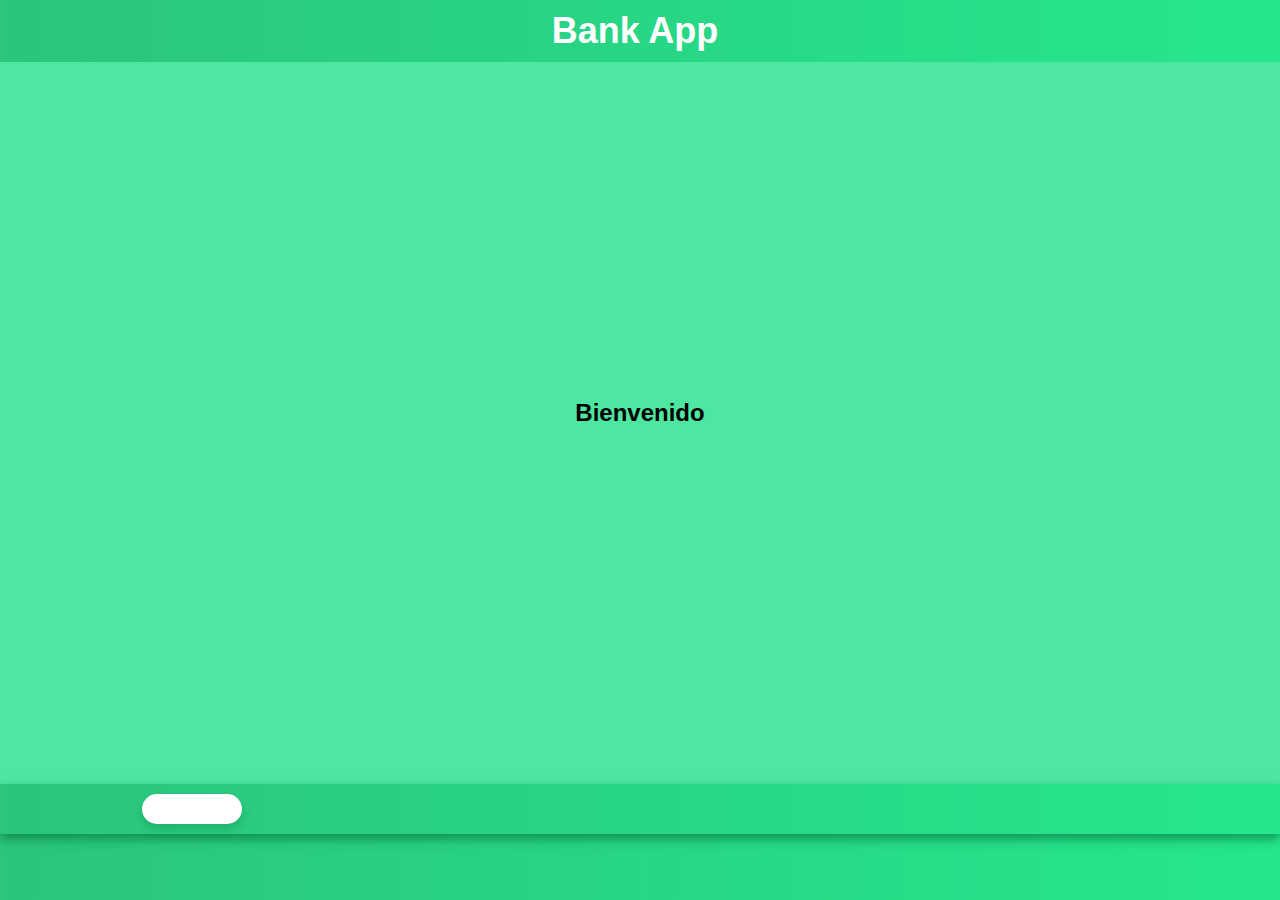
==== Proyecto Cajero Automatico Java/bankapp.html @ 825d189a "Diseño Retiro y Deposito listo" ====
<!DOCTYPE html>
<html>

<head>
	<meta charset="UTF-8">
	<link rel="stylesheet" href="styles2.css">
	<link rel="stylesheet" href="https://cdnjs.cloudflare.com/ajax/libs/font-awesome/6.4.0/css/all.min.css"
		integrity="sha512-iecdLmaskl7CVkqkXNQ/ZH/XLlvWZOJyj7Yy7tcenmpD1ypASozpmT/E0iPtmFIB46ZmdtAc9eNBvH0H/ZpiBw=="
		crossorigin="anonymous" referrerpolicy="no-referrer" />
	<title>Bank App</title>
</head>
<body>
	<header>
		<i class="fa-solid fa-piggy-bank fa-bounce fa-lg"></i>
		<h1>Bank App</h1>
		<label>
			<i class="fa-solid fa-user"></i>
			<i class="fa-solid fa-angle-down"></i>
		</label>
	</header>
	<div class="container">
		<div class="subcontainer">
			<div id="Inicio" class="bloque activo">
				<h2> Bienvenido</h2>
			</div>
			<div id="Balance"class="bloque">
				<h2> Saldo actual:</h2>
			</div>
			<div id="Depositar"class="bloque">
				<div class="digitinput">
					<input type="text" id="display" readonly>
					<div class="keypad">
						<div class="row">
							<button class="digit" onclick="appendNumber(1)">1</button>
							<button class="digit"onclick="appendNumber(2)">2</button>
							<button class="digit"onclick="appendNumber(3)">3</button>
						</div>
						<div class="row">
						<button class="digit"onclick="appendNumber(4)">4</button>
						<button class="digit"onclick="appendNumber(5)">5</button>
						<button class="digit"onclick="appendNumber(6)">6</button>
						</div>
						
						<div class="row">
						<button class="digit"onclick="appendNumber(7)">7</button>
						<button class="digit"onclick="appendNumber(8)">8</button>
						<button class="digit"onclick="appendNumber(9)">9</button>
						</div>
						<div class="row">
							<button class="reset" onclick="clearDisplay()"><i class="fa-solid fa-ban"></i></button>
						<button class="digit"onclick="appendNumber(0)">0</button>
						<button class="delete" onclick="deleteLastDigit()"><i class="fa-solid fa-delete-left"></i></button>
						</div>
						<div class="row">
						<button id=DepositButton class="deposit" onclick="deposit()">Depositar</button>
						</div>
					</div>
					<dialog id="DepositWindow">
						<i id="CloseButton" class="fa-solid fa-circle-xmark fa-xl"></i>
						<h2>Dinero Depositado</h2>
						<i class="fa-solid fa-check fa-bounce fa-xl"></i>
					</dialog>
				</div>
			</div>
			<div id="Retirar"class="bloque">
				<div class="digitinput">
					<input type="text" id="display2" readonly>
					<div class="keypad">
						<div class="row">
							<button class="digit" onclick="appendNumber(1)">1</button>
							<button class="digit"onclick="appendNumber(2)">2</button>
							<button class="digit"onclick="appendNumber(3)">3</button>
						</div>
						<div class="row">
						<button class="digit"onclick="appendNumber(4)">4</button>
						<button class="digit"onclick="appendNumber(5)">5</button>
						<button class="digit"onclick="appendNumber(6)">6</button>
						</div>
						
						<div class="row">
						<button class="digit"onclick="appendNumber(7)">7</button>
						<button class="digit"onclick="appendNumber(8)">8</button>
						<button class="digit"onclick="appendNumber(9)">9</button>
						</div>
						<div class="row">
							<button class="reset" onclick="clearDisplay()"><i class="fa-solid fa-ban"></i></button>
						<button class="digit"onclick="appendNumber(0)">0</button>
						<button class="delete" onclick="deleteLastDigit()"><i class="fa-solid fa-delete-left"></i></button>
						</div>
						<div class="row">
						<button id=WithdrawButton class="deposit" onclick="deposit()">Retirar</button>
						</div>
					</div>
					<dialog id="WithdrawWindow">
						<i id="CloseButton2" class="fa-solid fa-circle-xmark fa-xl"></i>
						<h2>Retiro Exitoso</h2>
						<i class="fa-solid fa-check fa-bounce fa-xl"></i>
					</dialog>
				</div>
			</div>
		</div>
		<ul class="ul menu">
			<li class="li activo"><i class="fa-solid fa-house fa-2xl"></i><label>Inicio</label></li>
			<li class="li"><i class="fa-sharp fa-solid fa-building-columns fa-2xl"></i><label>Balance</label></li>
			<li class="li"><i class="fa-solid fa-square-plus fa-2xl"></i><label>Depositar</label></li>
			<li class="li"><i class="fa-solid fa-circle-minus fa-2xl"></i><label>Retirar</label></li>
		</ul>
		
	</div>
	<script src="script2.js"></script>
</body>

</html>
---- Proyecto Cajero Automatico Java/styles2.css ----
* {
  margin: 0;
  padding: 0;
  box-sizing: border-box;
  font-family: sans-serif;
}

body {
  background: linear-gradient(to right, #2bc57d, #25e78d);
}

header {
  align-items: center;
  color: white;
  background: linear-gradient(to right, #2bc57d, #25e78d);
  display: flex;
  align-items: center;
  justify-content: space-between;
  margin: 0;
  padding: 10px 30px;
  box-shadow: 0 5px 10px rgba(5, 117, 61, 0.2);
}

header label {
  padding: 10px 5px;
  border-radius: 2em;
  display: flex;
  align-items: center;
  justify-content: center;
}

header label:hover {
  background-color: white;
  padding: 10px 5px;
  border-radius: 2em;
  cursor: pointer;
  color: #25e78d;
}

.container {
  display: flex;
  flex-direction: column;
  height: 80%;
  background-color: #4DE7A1;
  /* padding: 20px 25px; */
  /* max-width: 150em; */
  /* width:90%; */
  justify-content: center;
  /* margin: 1em 3em; */
  align-items: center;
  /*flex-end para final*/

}

.container .ul {
  width: 100%;
  display: flex;
  flex-direction: row;
  align-items: center;
  justify-content: space-around;
  padding: 0.1em;

}

.container .li {
  padding: 15px 8px;
  border-radius: 2em;
  list-style: none;
  align-items: center;
  justify-content: center;
  transition: all .5s ease;
  display: inline-block;
  border-radius: 2em;
}

.container .li:hover {
  border-radius: 2em;
  padding: 15px 8px;
  color: #027541;
  box-shadow: 0 5px 10px rgba(5, 117, 61, 0.3);
  background-color: white;
  cursor: pointer;
}

.container .li.activo {
  background-color: white;
  padding: 15px 50px;
  cursor: pointer;
  color: #027541;
  /* border-radius: 5px; */
  box-shadow: 0 5px 10px rgba(5, 117, 61, 0.3); 
  margin: 0;
}

.container .subcontainer {
  width: 100%;
  /* padding: 1em; */
}

.container .bloque {
  display: none;
  /* background-color: lightseagreen; */
  /* padding: 0.5em; */
  transition: all .5s ease;
}

.bloque.activo {
  display: flex;
  justify-content: center;
  align-items: center;
  width: 100%;
  /* min-height: 75vh; */
}

.menu {
  display: flex;
  background: linear-gradient(to right, #2bc57d, #25e78d);
  min-height: 5vh;
  box-shadow: 0 5px 10px rgba(5, 117, 61, 0.7);
  color: white;
}

.li label {
  margin-left: 1em;
  cursor: pointer;
}

/* Estilos para el contenedor principal */
.digitinput{
  max-width: 800px;
  margin: 0 auto;
  padding: 20px;
  background-color: rgba(245, 245, 245, 0.432);
  box-shadow: 0 0 5px rgba(0, 0, 0, 0.3);
  display: flex;
  flex-direction: column;
}

.row{
    display: flex;
    align-items: center;
    justify-content: center;
}

/* Estilos para la pantalla de la calculadora */
#display, #display2{
  width: 100%;
  height: 80px;
  margin-bottom: 10px;
  font-size: 36px;
  text-align: right;
  background-color: rgb(232, 246, 248);
  border-radius: 5px;
  box-shadow: 0 0 5px rgba(0, 0, 0, 0.1);
  padding: 10px;
  box-sizing: border-box;
  border:none
}

/* Estilos para los botones */
.keypad button {
  width: 20%;
  height: 2em;
  font-size: 24px;
  background-color: #e0e0e0;
  border: none;
  outline: none;
  border-radius: 5px;
  box-shadow: 0 0 5px rgba(0, 0, 0, 0.1);
  cursor: pointer;
  margin-right: 20px;
  margin-bottom: 10px;
  box-sizing: border-box;
  transition: all 0.2s ease-in-out;
}

/* Estilos para los botones de borrado */
.keypad button.delete {
  background-color: lightgoldenrodyellow;
  /* color: #fff; */
}

/* Estilos para los botones de reset */
.keypad button.reset {
  background-color: #df8b8b;
  color: #000;
}

.keypad button.deposit {
  background-color: lightgreen;
  color: #000;
  width: 5em;
  padding: 1em;
  align-items: center;
  justify-content: center;
  display: flex;
  margin-bottom: 0;
}

/* Estilos para los botones al pasar el mouse */
.keypad button.digit:hover {
  background-color: rgb(213, 245, 213);
  transform: scale(1.05);
}
.keypad button:hover {
  transform: scale(1.05);
}

.digitinput dialog{
    background:white;
    border:none;
    box-shadow: 0 0 5px rgba(0, 0, 0, 0.3);
    padding: 1em;
    /* display: flex; */
    flex-direction: column;
    /* align-items: center; */
    justify-content: center;
    font-family: sans-serif;
    font-size: large;
    border-radius: 1em;
    overflow:hidden;
    position: fixed;
    top: 0;
    left:0;
    margin: auto;
}

.digitinput dialog .fa-circle-xmark{
    display: flex;
    color:red;
    justify-content: flex-end;
    padding: 0;
    cursor:pointer;
    margin-top: 5px;
}
.digitinput dialog h2{
    padding-top: 2em;
    padding-bottom: 1em;
}

.digitinput dialog .fa-check{
    display: flex;
    color:lightgreen;
    justify-content: center;
    padding: 0;
    margin-top: 1em;
    margin-bottom: 1em;
}


/* Medium devices (landscape tablets, 768px and up) */
@media screen and (min-width: 768px) {
  header {
    margin: 0;
    padding: 50px 50px;
    box-shadow: 0 5px 10px rgba(5, 117, 61, 0.2);
    font-size: 36px;
  }

  .menu{
    height:150px;
    font-size: 30px;
  }
  .menu label{
    display: none;
  }
  
.bloque.activo {
  min-height: 82vh;
 }
 .digitinput{
  padding: 50px 50px;
}
.keypad button {
  width: 3em;
  height: 3em;
  font-size: 60px;
  margin: 40px;

}
#display, #display2 {
  height: 150px;
  font-size: 60px;
}
}

/* Large devices (laptops/desktops, 992px and up) */
@media screen and (min-width: 992px) {
  header{
    /* color: red; */
    margin: 0;
    padding: 10px 50px;
    box-shadow: 0 5px 10px rgba(5, 117, 61, 0.2);
    font-size: 18px;
  }
  .bloque.activo {
    min-height: 75vh;
   }
   .digitinput{
    padding: 10px 10px;
    margin: 0;
  }
  .keypad button {
    width: 5em;
    height: 4em;
    font-size: 12px;
    margin: 10px;
  
  }
  #display, #display2 {
    height: 4em;
    font-size: 12px;
  }

.menu{
  height:50px;
  font-size: 12px;
}

}
/* Extra large devices (large laptops and desktops, 1200px and up) */
@media only screen and (min-width: 1200px) { 
  header{
    /* color:green; */
    margin: 0;
    padding: 10px 50px;
    box-shadow: 0 5px 10px rgba(5, 117, 61, 0.2);
    font-size: 18px;
  }
  .bloque.activo {
    min-height: 78vh;
   }
   .digitinput{
    /* padding: 50px 50px; */
    margin: 0;
    border-radius: 4px;
  }
  .keypad button {
    width: 5em;
    height: 4em;
    font-size: 14px;
    /* margin: 10px; */
  
  }
  #display, #display2 {
    height: 4em;
    font-size: 14px;
  }

.menu{
  margin-top: 20px;
  height:50px;
  font-size: 12px;
}
}
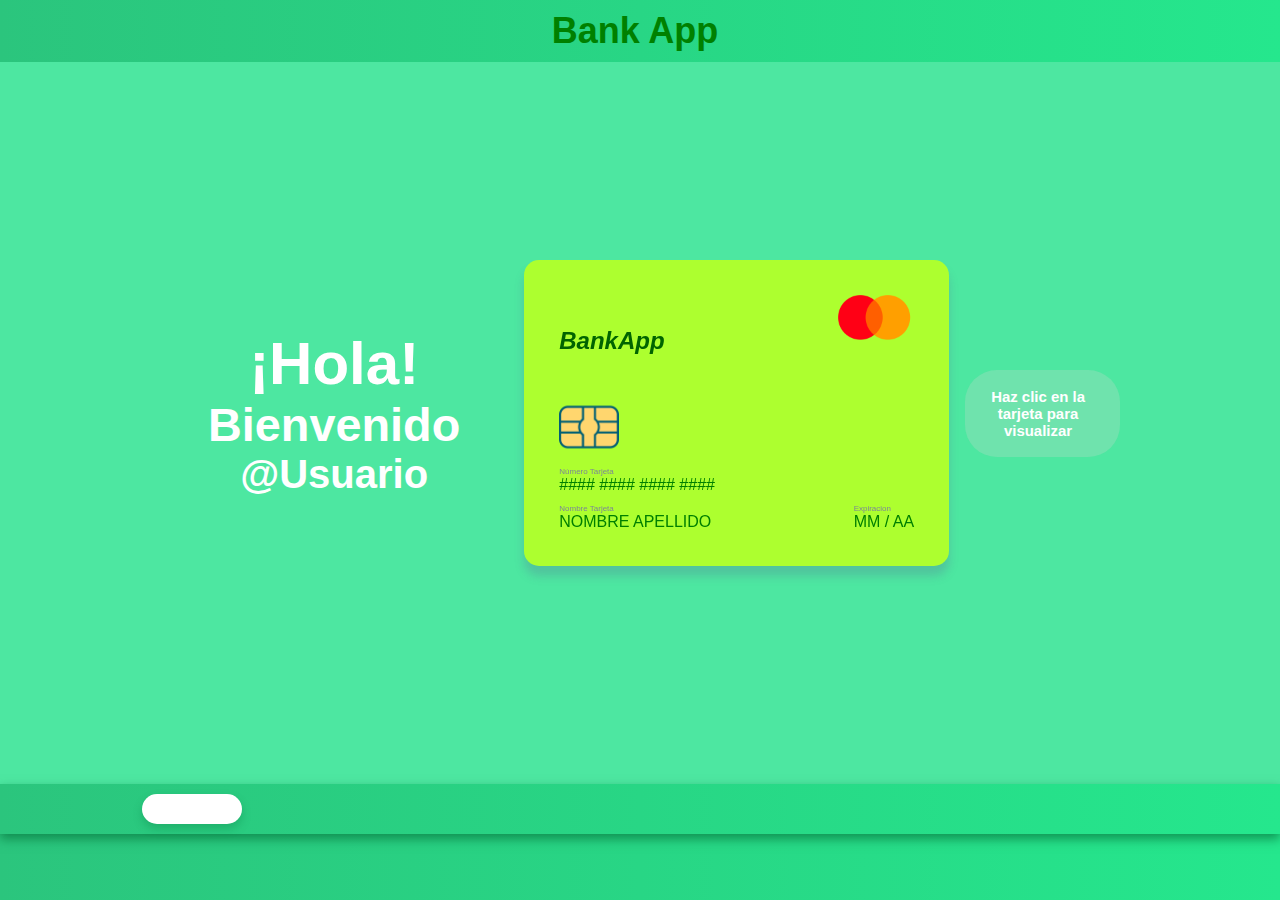
==== commit 2d66afad: "Diseño Inicio listo" ====
--- a/Proyecto Cajero Automatico Java/bankapp.html
+++ b/Proyecto Cajero Automatico Java/bankapp.html
@@ -21,7 +21,59 @@
 	<div class="container">
 		<div class="subcontainer">
 			<div id="Inicio" class="bloque activo">
-				<h2> Bienvenido</h2>
+				<div class="inicio">
+					<!-- Tarjeta -->
+					<section class="bienvenida">
+						<div class="column">
+							<h2>¡Hola!</h2>
+							<h3>Bienvenido</h3>
+							<h4>@Usuario</h4>
+						</div>
+
+					</section>
+					<section class="tarjeta" id="tarjeta">
+						<div class="delantera">
+							<div class="row" id="row1">
+								<label>BankApp</label>
+								<div class="logo-marca" id="logo-marca">
+									<img src="MASTERCARDLOGO.png" alt="">
+								</div>
+							</div>
+							<div class="row" id="row2">
+								<img src="CHIPTARJETA.png" class="chip" alt="">
+							</div>
+							<div class="row" id="row3">
+								<div class="cardnumber">
+									<p class="label">Número Tarjeta</p>
+									<p class="numero" id="numero">#### #### #### ####</p>
+								</div>
+							</div>
+							<div class="row" id="row4">
+								<div class="cardholder">
+									<p class="label">Nombre Tarjeta</p>
+									<p class="nombre" id="nombre">Nombre apellido</p>
+								</div>
+								<div class="exp">
+									<p class="label">Expiracion</p>
+									<p class="expiracion"><span class="mes">MM</span> / <span class="year">AA</span></p>
+								</div>
+							</div>
+			
+						</div>
+			
+						<div class="trasera">
+							<div class="barra-magnetica"></div>
+							<div class="SecurityCode">
+								<p class="label">CCV</p>
+								<p class="ccv" id="ccv">***</p>
+							</div>
+						</div>
+					</section>
+					<section class="instrucciones">
+						<h5>Haz clic en la tarjeta para visualizar</h5> 
+						<i class="fa-solid fa-hand-pointer fa-bounce"></i>
+					</section>
+				</div>
 			</div>
 			<div id="Balance"class="bloque">
 				<h2> Saldo actual:</h2>
--- a/Proyecto Cajero Automatico Java/styles2.css
+++ b/Proyecto Cajero Automatico Java/styles2.css
@@ -247,10 +247,224 @@
     margin-bottom: 1em;
 }
 
+.inicio {
+  /* background-color: #25e78d; */
+	width: 90%;
+	max-width: 1000px;
+	padding: 40px 20px;
+	/* margin: 8em auto; */
+	display: flex;
+	flex-direction: column;
+	align-items: center;
+}
+.bienvenida{
+  /* background-color: #027541; */
+  /* margin: 1em; */
+  color: #fff;
+  font-size: 50px;
+  display: flex;
+  align-items: center;
+  justify-content: center;
+  flex-direction: column;
+  padding: 0.2em;
+}
+
+/*Inicio*/
+.inicio {
+  /* background-color: lightskyblue; */
+	width: 100%;
+	/* min-width: 1200px; */
+	padding: 10px 20px;
+	display: flex;
+	align-items: center;
+}
+
+.inicio .bienvenida{
+  /* background-color: darkgreen; */
+  display: flex;
+  align-items: center;
+  justify-content: space-between;
+  flex-direction: row;
+  /* margin: 2em; */
+  padding: 1em 3em;
+  font-size:60px;
+  
+}
+
+.bienvenida .column{
+  /* background-color: aqua; */
+  padding: 0.1em;
+  margin:0.1em;
+  text-align: center;
+  display:flex;
+  flex-direction: column;
+  align-items: center;
+  justify-content: center;
+}
+
+
+.inicio .instrucciones{
+  background-color: rgba(213, 216, 209, 0.253);
+  display: flex;
+  align-items: center;
+  justify-content: space-around;
+  flex-direction: row;
+  margin: 2em;
+  padding: 1em;
+  color: #fff;
+  font-size: 24px;
+  border-radius: 32px;
+}
+
+.instrucciones i{
+  margin-left: 0.5em;
+}
+
+
+/* ---------- Estilos Generales de las Tarjetas ----------*/
+.tarjeta {
+	width: 100%;
+	max-width: 700px;
+	position: relative;
+	color: black;
+	transition: .8s ease all;
+	transform: rotateY(0deg);
+	transform-style: preserve-3d;
+	cursor: pointer;
+	z-index: 2;
+  /* background-color: blanchedalmond; */
+  margin:2em;
+  padding: 1em;
+}
+
+.tarjeta:hover {
+	transform: scale(1.05);
+}
+
+.tarjeta.active {
+	transform: rotateY(180deg);
+}
+
+.tarjeta > div {
+	padding: 30px 30px;
+	border-radius: 15px;
+  /* min-height: 400px; */
+	max-height: 450px;
+	display: flex;
+	flex-direction: column;
+	justify-content: space-between;
+	box-shadow: 0 10px 10px 0 rgba(90,116,148,0.3);
+}
+
+/* ---------- Tarjeta Delantera ----------*/
+
+.tarjeta .delantera {
+	width: 100%;
+	background-color: greenyellow;
+}
+
+.tarjeta .row{
+  /* background-color: lightblue; */
+  display: flex;
+  flex-direction: row;
+  align-items: center;
+  justify-content: space-between;
+  margin: 12px;
+}
+.delantera .logo-marca {
+	text-align: right;
+	min-height: 60px;
+	margin-bottom: 2em;/*para centrar el chip*/
+}
+
+.row label{
+font-size: 2.5em;
+color:darkgreen;
+font-style: italic;
+font-weight: 600;
+}
+
+.delantera .logo-marca img {
+	width: 100%;
+	height: 100%;
+	object-fit: cover;
+	max-width: 100px;
+}
+
+.delantera .chip {
+	width: 100%;
+	max-width: 80px;
+}
+
+.delantera .label {
+	font-size: 1.5em;
+	color: #7d8994;
+}
+
+#numero,
+#nombre,
+.expiracion {
+	color: green;
+	font-size: 2em;
+	text-transform: uppercase;
+}
+
+
+/* ---------- Tarjeta Trasera ----------*/
+.tarjeta .trasera {
+	background-color: lightslategray;
+	position: absolute;
+	top: 0;
+	transform: rotateY(180deg);
+	backface-visibility: hidden;
+  width: 100%;
+  padding: 5em 0;
+  max-width: 670px;
+  margin-top: 1em;
+}
+
+.trasera .barra-magnetica {
+	height: 80px;
+	background: #000;
+	width: 100%;
+	/* position: absolute; */
+	top: 60px;
+	left: 0;
+}
+
+.trasera .SecurityCode {
+	/* background-color: #2bc57d; */
+  padding: 1em;
+  display: flex;
+  align-items: center;
+  justify-content: flex-end;
+  margin-bottom: 7em;
+  margin-right: 3em;
+}
+
+
+.trasera .SecurityCode p {
+/* background-color: blueviolet; */
+padding: 1em 2em;
+font-size: 1.5em;
+}
+
+.trasera #ccv{
+	background: #fff;
+	height: 50px;
+	color: #000;
+	padding: 0 2em;
+	text-align: center;
+  display: flex;
+  align-items: center;
+}
+
+
 
 /* Medium devices (landscape tablets, 768px and up) */
 @media screen and (min-width: 768px) {
   header {
+    background-color: blueviolet;
     margin: 0;
     padding: 50px 50px;
     box-shadow: 0 5px 10px rgba(5, 117, 61, 0.2);
@@ -287,15 +501,16 @@
 /* Large devices (laptops/desktops, 992px and up) */
 @media screen and (min-width: 992px) {
   header{
-    /* color: red; */
+    color: red;
     margin: 0;
     padding: 10px 50px;
     box-shadow: 0 5px 10px rgba(5, 117, 61, 0.2);
     font-size: 18px;
   }
-  .bloque.activo {
-    min-height: 75vh;
-   }
+  #Inicio{
+    flex-direction: row;
+  }
+ 
    .digitinput{
     padding: 10px 10px;
     margin: 0;
@@ -316,12 +531,84 @@
   height:50px;
   font-size: 12px;
 }
+.inicio {
+  /* background-color: lightskyblue; */
+	/* padding: 10px; */
+  flex-direction: row;
+  justify-content: space-between;
+
+}
+
+.inicio .bienvenida{
+  /* background-color: darkgreen; */
+  padding: 0 1em;
+  font-size:40px;
+  
+}
+
+.inicio .instrucciones{
+  background-color: rgba(213, 216, 209, 0.253);
+  /* flex-direction: column; */
+  margin: 0;
+  font-size: 18px;
+  text-align: center;
+}
+.tarjeta {
+	max-width: 1200px;
+  margin:0;
+}
+.tarjeta .row{
+  margin: 5px;
+}
+.row label{
+font-size: 1.5em;
+}
+
+.delantera .logo-marca img {
+	max-width: 80px;
+}
+
+.delantera .chip {
+	max-width: 60px;
+}
+
+.delantera .label {
+	font-size: .5em;
+}
+
+#numero,
+#nombre,
+.expiracion {
+	font-size: 1em;
+}
+
+
+/* ---------- Tarjeta Trasera ----------*/
+.tarjeta .trasera {
+  padding: 3em 0;
+  max-width: 520px;
+}
+
+.trasera .barra-magnetica {
+	height: 50px;
+}
+	
+
+.trasera .SecurityCode {
+  padding: 1em;
+  margin-bottom: 3.8em;
+}
+
+.trasera .SecurityCode p {
+padding: 1.8em 2em;
+font-size: 1em;
+}
 
 }
 /* Extra large devices (large laptops and desktops, 1200px and up) */
 @media only screen and (min-width: 1200px) { 
   header{
-    /* color:green; */
+    color:green;
     margin: 0;
     padding: 10px 50px;
     box-shadow: 0 5px 10px rgba(5, 117, 61, 0.2);
@@ -352,4 +639,79 @@
   height:50px;
   font-size: 12px;
 }
+
+.inicio {
+  /* background-color: lightskyblue; */
+	/* padding: 10px; */
+  flex-direction: row;
+  justify-content: space-between;
+
+}
+
+.inicio .bienvenida{
+  /* background-color: darkgreen; */
+  padding: 0 1em;
+  font-size:40px;
+  
+}
+
+.inicio .instrucciones{
+  background-color: rgba(213, 216, 209, 0.253);
+  /* flex-direction: column; */
+  margin: 0;
+  font-size: 18px;
+  text-align: center;
+}
+.tarjeta {
+	max-width: 1200px;
+  margin:0;
+}
+.tarjeta .row{
+  margin: 5px;
+}
+.row label{
+font-size: 1.5em;
+}
+
+.delantera .logo-marca img {
+	max-width: 80px;
+}
+
+.delantera .chip {
+	max-width: 60px;
+}
+
+.delantera .label {
+	font-size: .5em;
+}
+
+#numero,
+#nombre,
+.expiracion {
+	font-size: 1em;
+}
+
+
+/* ---------- Tarjeta Trasera ----------*/
+.tarjeta .trasera {
+  padding: 3em 0;
+  max-width: 520px;
+}
+
+.trasera .barra-magnetica {
+	height: 50px;
+}
+	
+
+.trasera .SecurityCode {
+  padding: 1em;
+  margin-bottom: 3.8em;
+}
+
+.trasera .SecurityCode p {
+padding: 1.8em 2em;
+font-size: 1em;
+}
+
+
 }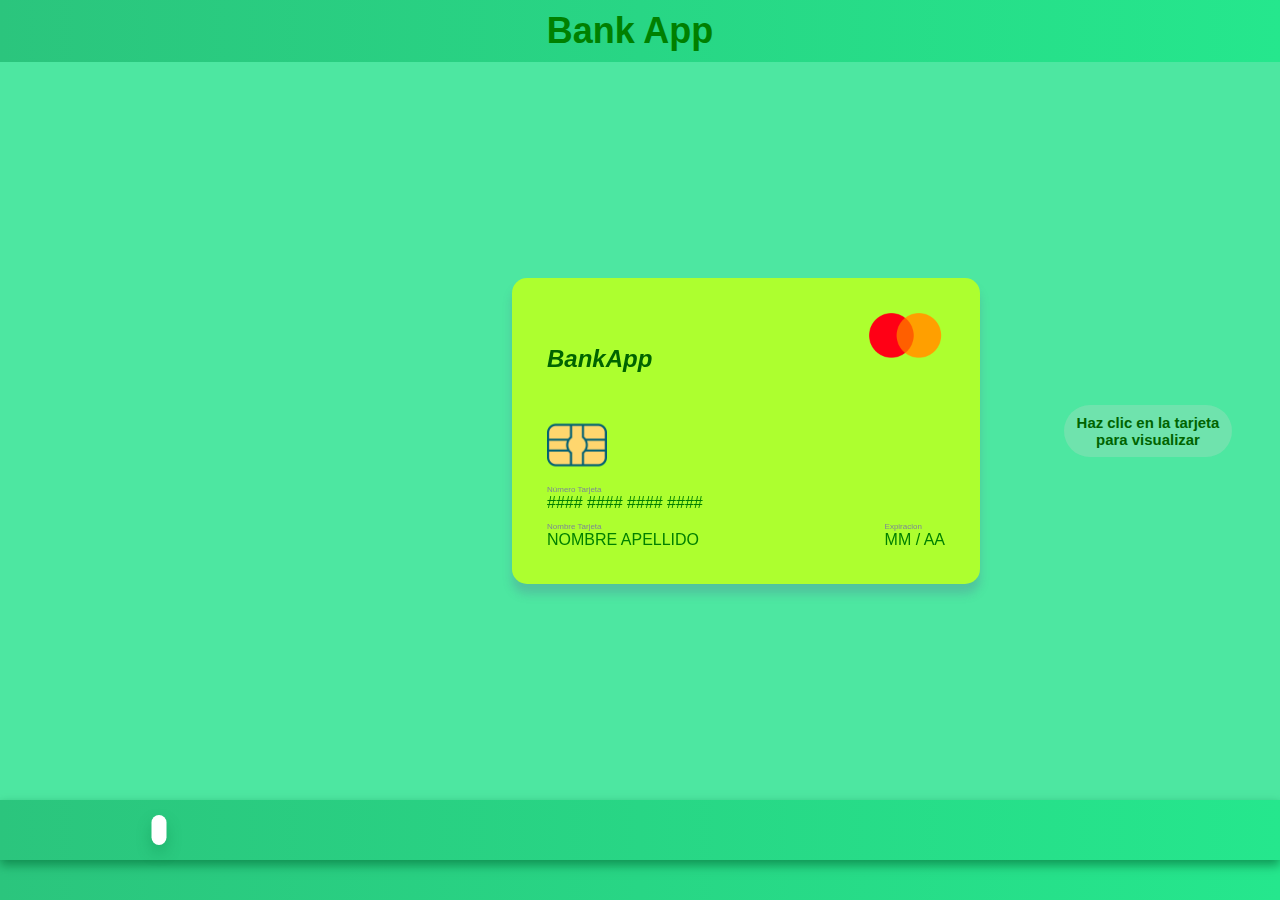
==== commit 13078e39: "Account Settings Emergent Window Ready" ====
--- a/Proyecto Cajero Automatico Java/bankapp.html
+++ b/Proyecto Cajero Automatico Java/bankapp.html
@@ -13,25 +13,44 @@
 	<header>
 		<i class="fa-solid fa-piggy-bank fa-bounce fa-lg"></i>
 		<h1>Bank App</h1>
-		<label>
-			<i class="fa-solid fa-user"></i>
-			<i class="fa-solid fa-angle-down"></i>
-		</label>
+		<div class="account-options">
+			<button id="account-btn" onclick="changeaccountwindowstatus()">
+				<i class="fa-solid fa-user active"></i>
+				<i id="arrowdown" class="fa-solid fa-angle-down active"></i>
+				<i id="arrowup" class="fa-solid fa-angle-up"></i>
+			</button>
+			</div>
+		</div>
 	</header>
 	<div class="container">
+		<div class="modal" id="account-menu">
+			<div class="modal-content">
+				<div class="row-modal">
+					<h5 class="modal-title">Mi Cuenta</h5>
+				</div>
+				<div class="row-modal">
+				<i class="fa-solid fa-gear"></i>
+				<label>Settings</label>
+				</div>
+				<div class="row-modal">
+				<i class="fa-solid fa-right-from-bracket"></i>
+				<label onclick="logout()">Cerrar Sesion</label>
+				</div>
+			</div>
+		</div>
 		<div class="subcontainer">
 			<div id="Inicio" class="bloque activo">
 				<div class="inicio">
 					<!-- Tarjeta -->
 					<section class="bienvenida">
 						<div class="column">
-							<h2>¡Hola!</h2>
-							<h3>Bienvenido</h3>
-							<h4>@Usuario</h4>
+							<h2 id="nombreusuario"></h2>
 						</div>
 
 					</section>
+					<div class="cards">
 					<section class="tarjeta" id="tarjeta">
+						
 						<div class="delantera">
 							<div class="row" id="row1">
 								<label>BankApp</label>
@@ -55,7 +74,7 @@
 								</div>
 								<div class="exp">
 									<p class="label">Expiracion</p>
-									<p class="expiracion"><span class="mes">MM</span> / <span class="year">AA</span></p>
+									<p class="expiracion"><span class="mes" id="expmonth">MM</span> / <span class="year" id="expyear">AA</span></p>
 								</div>
 							</div>
 			
@@ -68,15 +87,40 @@
 								<p class="ccv" id="ccv">***</p>
 							</div>
 						</div>
+						</div>
+						<div class="instrucciones">
+							<h5>Haz clic en la tarjeta para visualizar</h5> 
+							<i class="fa-solid fa-hand-pointer fa-bounce"></i>
+						</div>
 					</section>
-					<section class="instrucciones">
-						<h5>Haz clic en la tarjeta para visualizar</h5> 
-						<i class="fa-solid fa-hand-pointer fa-bounce"></i>
-					</section>
+					
 				</div>
 			</div>
 			<div id="Balance"class="bloque">
-				<h2> Saldo actual:</h2>
+				<div class="checkbalance">
+					<div class="title">
+						<i class="fa-solid fa-sack-dollar fa-shake fa-2xl"> </i>
+						<h2>Consultar Saldo</h2>	
+					</div>
+					<div class="block">
+						<div class="accountdetails">
+							<label>Cuenta :</label>
+							<label id="lastfour"> Last four</label>
+						</div>
+						<div class="balance">
+							<label> Balance actual:</label>
+							<label> $<span id="actual-balance">MONTO</span>MXN</label>
+						</div>
+					</div>
+					<div class="history">
+						<i class="fa-solid fa-clock-rotate-left fa-spin fa-spin-reverse fa-xl"></i>
+						<ul> Ultimos movimientos:
+							<li></li>
+							<li></li>
+							<li></li>
+						</ul>
+					</div>
+				</div>
 			</div>
 			<div id="Depositar"class="bloque">
 				<div class="digitinput">
@@ -104,13 +148,14 @@
 						<button class="delete" onclick="deleteLastDigit()"><i class="fa-solid fa-delete-left"></i></button>
 						</div>
 						<div class="row">
-						<button id=DepositButton class="deposit" onclick="deposit()">Depositar</button>
-						</div>
-					</div>
-					<dialog id="DepositWindow">
+						<button id=DepositButton class="actionbutton" onclick="deposit()">Depositar</button>
+						</div>
+					</div>
+					<dialog id="MessageWindow">
 						<i id="CloseButton" class="fa-solid fa-circle-xmark fa-xl"></i>
-						<h2>Dinero Depositado</h2>
-						<i class="fa-solid fa-check fa-bounce fa-xl"></i>
+						<h2 id=mensajeDeposito></h2>
+						<i id="no-error" class="fa-solid fa-check fa-bounce fa-xl"></i>
+						<i id="error" class="fa-solid fa-exclamation fa-bounce fa-xl"></i>
 					</dialog>
 				</div>
 			</div>
@@ -119,34 +164,35 @@
 					<input type="text" id="display2" readonly>
 					<div class="keypad">
 						<div class="row">
-							<button class="digit" onclick="appendNumber(1)">1</button>
-							<button class="digit"onclick="appendNumber(2)">2</button>
-							<button class="digit"onclick="appendNumber(3)">3</button>
-						</div>
-						<div class="row">
-						<button class="digit"onclick="appendNumber(4)">4</button>
-						<button class="digit"onclick="appendNumber(5)">5</button>
-						<button class="digit"onclick="appendNumber(6)">6</button>
+							<button class="digit" onclick="appendNumberW(1)">1</button>
+							<button class="digit"onclick="appendNumberW(2)">2</button>
+							<button class="digit"onclick="appendNumberW(3)">3</button>
+						</div>
+						<div class="row">
+						<button class="digit"onclick="appendNumberW(4)">4</button>
+						<button class="digit"onclick="appendNumberW(5)">5</button>
+						<button class="digit"onclick="appendNumberW(6)">6</button>
 						</div>
 						
 						<div class="row">
-						<button class="digit"onclick="appendNumber(7)">7</button>
-						<button class="digit"onclick="appendNumber(8)">8</button>
-						<button class="digit"onclick="appendNumber(9)">9</button>
-						</div>
-						<div class="row">
-							<button class="reset" onclick="clearDisplay()"><i class="fa-solid fa-ban"></i></button>
-						<button class="digit"onclick="appendNumber(0)">0</button>
-						<button class="delete" onclick="deleteLastDigit()"><i class="fa-solid fa-delete-left"></i></button>
-						</div>
-						<div class="row">
-						<button id=WithdrawButton class="deposit" onclick="deposit()">Retirar</button>
-						</div>
-					</div>
-					<dialog id="WithdrawWindow">
+						<button class="digit"onclick="appendNumberW(7)">7</button>
+						<button class="digit"onclick="appendNumberW(8)">8</button>
+						<button class="digit"onclick="appendNumberW(9)">9</button>
+						</div>
+						<div class="row">
+							<button class="reset" onclick="clearDisplayW()"><i class="fa-solid fa-ban"></i></button>
+						<button class="digit"onclick="appendNumberW(0)">0</button>
+						<button class="delete" onclick="deleteLastDigitW()"><i class="fa-solid fa-delete-left"></i></button>
+						</div>
+						<div class="row">
+						<button id=WithdrawButton class="actionbutton" onclick="withdraw()">Retirar</button>
+						</div>
+					</div>
+					<dialog id="MessageWindow2">
 						<i id="CloseButton2" class="fa-solid fa-circle-xmark fa-xl"></i>
-						<h2>Retiro Exitoso</h2>
-						<i class="fa-solid fa-check fa-bounce fa-xl"></i>
+						<h2 id=mensajeRetiro></h2>
+						<i id="no-error2" class="fa-solid fa-check fa-bounce fa-xl"></i>
+						<i id="error2" class="fa-solid fa-exclamation fa-bounce fa-xl"></i>
 					</dialog>
 				</div>
 			</div>
--- a/Proyecto Cajero Automatico Java/styles2.css
+++ b/Proyecto Cajero Automatico Java/styles2.css
@@ -17,24 +17,43 @@
   align-items: center;
   justify-content: space-between;
   margin: 0;
-  padding: 10px 30px;
+  padding: 10px 0px;
   box-shadow: 0 5px 10px rgba(5, 117, 61, 0.2);
 }
 
-header label {
-  padding: 10px 5px;
+header .account-options button {
+  padding: 10px 10px;
   border-radius: 2em;
   display: flex;
   align-items: center;
   justify-content: center;
-}
-
-header label:hover {
+  color:white;
+  background: transparent;
+  border: 0;
+  font-size: 1.2em;
+}
+
+header .account-options button:hover {
   background-color: white;
-  padding: 10px 5px;
   border-radius: 2em;
   cursor: pointer;
   color: #25e78d;
+  transition: all .8s ease;
+}
+
+header .account-options button.active {
+  background-color: white;
+  border-radius: 2em;
+  cursor: pointer;
+  color: darkgreen;
+  transform: scale(1.2);
+  transition: all .8s ease;
+}
+.account-options button i {
+  display: none;
+}
+.account-options button i.active {
+  display: block;
 }
 
 .container {
@@ -50,6 +69,60 @@
   align-items: center;
   /*flex-end para final*/
 
+}
+
+#account-menu {
+  position: absolute;
+  top: 10vh;
+  right: 10px;
+  background-color: rgba(255, 255, 255, 0.767);
+  box-shadow: 0px 0px 10px rgba(0, 0, 0, 0.3);
+  padding: 10px;
+  border-radius: 12px;
+  display: none;
+  font-size: 2em;
+  color:darkgreen;
+   z-index: 2;
+   transition: all .5s ease;
+}
+#account-menu.active{
+  display: block;
+}
+
+#account-menu .modal-content{
+  display: flex;
+  flex-direction: column;
+  align-items: center;
+  justify-content: center;
+  padding: 0.5em 0
+}
+
+.row-modal{
+  display: flex;
+  align-items: center;
+  justify-content: center;
+  margin-bottom: 0.1em;
+  width: 100%;
+  padding: 0.5em;
+}
+#account-menu label{
+
+  width: 100%;
+  display: flex;
+  align-items:center;
+  justify-content: flex-start;
+}
+#account-menu label .fa-solid{
+  margin: 0 0.5em;
+}
+
+#account-menu label:hover{
+  text-decoration: underline;
+  cursor: pointer;
+}
+#account-menu i:hover{
+  text-decoration: none;
+  cursor: pointer;
 }
 
 .container .ul {
@@ -84,12 +157,13 @@
 
 .container .li.activo {
   background-color: white;
-  padding: 15px 50px;
+  padding: 25px 25px;
   cursor: pointer;
   color: #027541;
   /* border-radius: 5px; */
   box-shadow: 0 5px 10px rgba(5, 117, 61, 0.3); 
   margin: 0;
+  transform: scale(1.5);
 }
 
 .container .subcontainer {
@@ -109,7 +183,7 @@
   justify-content: center;
   align-items: center;
   width: 100%;
-  /* min-height: 75vh; */
+  min-height: 75vh;
 }
 
 .menu {
@@ -130,10 +204,11 @@
   max-width: 800px;
   margin: 0 auto;
   padding: 20px;
-  background-color: rgba(245, 245, 245, 0.432);
+  background-color: rgba(2, 78, 2, 0.692);
   box-shadow: 0 0 5px rgba(0, 0, 0, 0.3);
   display: flex;
   flex-direction: column;
+  border-radius: 2em;
 }
 
 .row{
@@ -150,11 +225,12 @@
   font-size: 36px;
   text-align: right;
   background-color: rgb(232, 246, 248);
-  border-radius: 5px;
+  border-radius: 18px;
   box-shadow: 0 0 5px rgba(0, 0, 0, 0.1);
-  padding: 10px;
+  padding: 30px;
   box-sizing: border-box;
-  border:none
+  border:none;
+  color:darkgreen;
 }
 
 /* Estilos para los botones */
@@ -162,33 +238,34 @@
   width: 20%;
   height: 2em;
   font-size: 24px;
-  background-color: #e0e0e0;
+  background-color:white;
   border: none;
   outline: none;
-  border-radius: 5px;
+  border-radius: 18px;
   box-shadow: 0 0 5px rgba(0, 0, 0, 0.1);
   cursor: pointer;
   margin-right: 20px;
   margin-bottom: 10px;
   box-sizing: border-box;
   transition: all 0.2s ease-in-out;
+  color:darkgreen;
 }
 
 /* Estilos para los botones de borrado */
 .keypad button.delete {
-  background-color: lightgoldenrodyellow;
-  /* color: #fff; */
+  background-color: darkgreen;
+  color:white;
 }
 
 /* Estilos para los botones de reset */
 .keypad button.reset {
-  background-color: #df8b8b;
-  color: #000;
-}
-
-.keypad button.deposit {
-  background-color: lightgreen;
-  color: #000;
+  background-color: darkgreen;
+  color:white;
+}
+
+.keypad button.actionbutton {
+  background-color: greenyellow;
+  color:darkgreen;
   width: 5em;
   padding: 1em;
   align-items: center;
@@ -199,11 +276,14 @@
 
 /* Estilos para los botones al pasar el mouse */
 .keypad button.digit:hover {
-  background-color: rgb(213, 245, 213);
+  background-color: darkgreen;
+  color: #fff;
   transform: scale(1.05);
 }
 .keypad button:hover {
   transform: scale(1.05);
+  color:darkgreen;
+  background-color: white;
 }
 
 .digitinput dialog{
@@ -238,13 +318,25 @@
     padding-bottom: 1em;
 }
 
-.digitinput dialog .fa-check{
-    display: flex;
-    color:lightgreen;
-    justify-content: center;
-    padding: 0;
-    margin-top: 1em;
-    margin-bottom: 1em;
+#no-error,#error,#no-error2,#error2{
+    display: none;
+}
+
+#no-error.active,#no-error2.active{
+  display: flex;
+  color:lightgreen;
+  justify-content: center;
+  padding: 0;
+  margin-top: 1em;
+  margin-bottom: 1em;
+}
+#error.active,#error2.active{
+  display: flex;
+  color:red;
+  justify-content: center;
+  padding: 0;
+  margin-top: 1em;
+  margin-bottom: 1em;
 }
 
 .inicio {
@@ -257,23 +349,24 @@
 	flex-direction: column;
 	align-items: center;
 }
-.bienvenida{
+.bienvenida h2{
   /* background-color: #027541; */
   /* margin: 1em; */
-  color: #fff;
-  font-size: 50px;
+  color: darkgreen;
+  font-size: 100px;
   display: flex;
   align-items: center;
   justify-content: center;
   flex-direction: column;
   padding: 0.2em;
+  min-width: 600px;
 }
 
 /*Inicio*/
 .inicio {
   /* background-color: lightskyblue; */
 	width: 100%;
-	/* min-width: 1200px; */
+	/* max-width: 1000px; */
 	padding: 10px 20px;
 	display: flex;
 	align-items: center;
@@ -304,15 +397,15 @@
 
 
 .inicio .instrucciones{
-  background-color: rgba(213, 216, 209, 0.253);
+  background-color: rgba(245, 245, 245, 0.432);
   display: flex;
   align-items: center;
   justify-content: space-around;
   flex-direction: row;
   margin: 2em;
-  padding: 1em;
-  color: #fff;
-  font-size: 24px;
+  padding: 0.5em;
+  color: darkgreen;
+  font-size: 42px;
   border-radius: 32px;
 }
 
@@ -335,6 +428,7 @@
   /* background-color: blanchedalmond; */
   margin:2em;
   padding: 1em;
+  z-index: 1;
 }
 
 .tarjeta:hover {
@@ -459,7 +553,105 @@
   align-items: center;
 }
 
-
+.cards{
+  /* background-color: aqua; */
+  width:90%;
+  display: flex;
+  align-items: center;
+  justify-content: center;
+}
+
+.cardscolumn{
+  /* background-color: brown; */
+  display: flex;
+  flex-direction: column;
+}
+
+/*Check Balance Option*/
+.checkbalance{
+  /* background-color: white; */
+  padding:1em;
+  display: flex;
+  flex-direction: column;
+  align-items: center;
+  justify-content: space-around;
+  font-size: 40px;
+  height: 68vh;
+}
+.checkbalance .fa-sack-dollar{
+  color:darkgreen;
+  font-size: 150px;
+  margin-bottom: 1em;
+}
+
+.checkbalance .title{
+  color:darkgreen;
+  display: flex;
+  flex-direction: column;
+  align-items: center;
+  /* background-color: #000; */
+  padding: 1em;
+}
+.accountdetails{
+  background-color: rgba(245, 245, 245, 0.432);
+  padding:0.5em ;
+  margin-bottom: 1em;
+  display: flex;
+  border-radius: 18px;
+  min-width:650px;
+  align-items: center;
+  justify-content: flex-end;
+  color:darkgreen;
+  /* box-shadow: 0 10px 10px 0 rgba(90,116,148,0.3); */
+}
+.balance{
+  background-color: rgba(2, 78, 2, 0.692);
+  padding:2em 0;
+  color:white;
+  font-size: 50px;
+  font-weight: 600;
+  min-width:650px;
+  border-radius: 18px;
+  display: flex;
+  flex-direction: column;
+  align-items: center;
+  justify-content: space-between;
+  box-shadow: 0 10px 10px 0 rgba(90,116,148,0.3);
+
+}.history{
+  background-color: darkgreen;
+  padding:1.5em 0;
+  margin-top:1em;
+  min-width:650px;
+  border-radius: 18px;
+  display: flex; 
+  flex-direction: column;
+  align-items: center;
+  justify-content: flex-start;
+  color:white;
+}
+.history .fa-clock-rotate-left{
+  margin: 0.3em;
+}
+
+.history ul{
+  /* background-color: brown; */
+  display: flex;
+  flex-direction: column;
+  align-items: left;
+  margin-left: 0.5em;
+  justify-content: center;
+  padding: 1em;
+}
+.history ul li{
+  /* background-color: yellow; */
+  display: flex;
+  flex-direction: column;
+  align-items: left;
+  margin-top: 0.5em;
+  justify-content: flex-start;
+  padding: 0.5em;
+}
 
 /* Medium devices (landscape tablets, 768px and up) */
 @media screen and (min-width: 768px) {
@@ -506,11 +698,7 @@
     padding: 10px 50px;
     box-shadow: 0 5px 10px rgba(5, 117, 61, 0.2);
     font-size: 18px;
-  }
-  #Inicio{
-    flex-direction: row;
-  }
- 
+  } 
    .digitinput{
     padding: 10px 10px;
     margin: 0;
@@ -527,35 +715,57 @@
     font-size: 12px;
   }
 
-.menu{
-  height:50px;
-  font-size: 12px;
-}
+  .subcontainer{
+    margin: 0;
+    padding: 0;
+    min-height: 500px;
+  }
+  .menu{
+    margin-top: 0px;
+    height:60px;
+    font-size: 12px;
+  }
+  
+  .container .li.activo {
+    padding: 10px 5px;
+    transform: scale(1.5);
+  }
 .inicio {
   /* background-color: lightskyblue; */
-	/* padding: 10px; */
+	padding: 0px; 
   flex-direction: row;
-  justify-content: space-between;
+  justify-content: space-around;
+
 
 }
 
 .inicio .bienvenida{
-  /* background-color: darkgreen; */
-  padding: 0 1em;
-  font-size:40px;
-  
-}
-
+  padding: 0;
+  width: 7em;
+}
+
+.bienvenida h2 {
+  font-size: 60px;
+  min-width: 6.5em;
+}
 .inicio .instrucciones{
-  background-color: rgba(213, 216, 209, 0.253);
-  /* flex-direction: column; */
-  margin: 0;
-  font-size: 18px;
-  text-align: center;
+  display: none;
+}
+
+div.cards{
+min-width: auto;
+padding: 0;
+margin: 0;
+}
+
+.inicio .instrucciones h5{
+/* background-color: black; */
+width: 150px;
 }
 .tarjeta {
 	max-width: 1200px;
-  margin:0;
+  min-width: 400px;
+  margin:0 2em;
 }
 .tarjeta .row{
   margin: 5px;
@@ -603,7 +813,28 @@
 padding: 1.8em 2em;
 font-size: 1em;
 }
-
+.checkbalance{
+  padding:1em;
+  flex-direction: row;
+  font-size: 16px;
+  height: 68vh;
+  width: 80%;
+}
+
+.accountdetails{
+  min-width:300px;
+}
+.balance{
+  padding:3em 0;
+  font-size: 18px;
+  min-width:0px;
+
+}.history{
+  /* background-color: blue; */
+  padding:2em 0;
+  margin-top:1em;
+  min-width:0px;
+}
 }
 /* Extra large devices (large laptops and desktops, 1200px and up) */
 @media only screen and (min-width: 1200px) { 
@@ -615,7 +846,7 @@
     font-size: 18px;
   }
   .bloque.activo {
-    min-height: 78vh;
+    max-height: 60vh;
    }
    .digitinput{
     /* padding: 50px 50px; */
@@ -633,38 +864,56 @@
     height: 4em;
     font-size: 14px;
   }
-
+.subcontainer{
+  margin: 0;
+  padding: 0;
+  min-height: 400px;
+}
 .menu{
-  margin-top: 20px;
-  height:50px;
+  margin-top: 0px;
+  height:60px;
   font-size: 12px;
+}
+
+.container .li.activo {
+  padding: 10px 5px;
+  transform: scale(1.5);
 }
 
 .inicio {
   /* background-color: lightskyblue; */
-	/* padding: 10px; */
+	padding: 0;
   flex-direction: row;
-  justify-content: space-between;
-
-}
-
-.inicio .bienvenida{
-  /* background-color: darkgreen; */
-  padding: 0 1em;
-  font-size:40px;
+  justify-content: space-around;
+  margin: 0;
+}
+
+
+.inicio .bienvenida h2{
+  /* background-color: lightgreen; */
+  font-size:50px;
+  min-width: 6em;
   
 }
 
 .inicio .instrucciones{
   background-color: rgba(213, 216, 209, 0.253);
-  /* flex-direction: column; */
-  margin: 0;
+  flex-direction: column;
+  display: flex;
+  margin: 0 2em;
+  /* padding: 2em 5em; */
   font-size: 18px;
   text-align: center;
 }
+
+.inicio .instrucciones h5{
+/* background-color: black; */
+width: 150px;
+}
 .tarjeta {
 	max-width: 1200px;
-  margin:0;
+  min-width: 500px;
+  margin:0 2em;
 }
 .tarjeta .row{
   margin: 5px;
@@ -712,6 +961,28 @@
 padding: 1.8em 2em;
 font-size: 1em;
 }
+.checkbalance{
+  padding:6em;
+  flex-direction: row;
+  font-size: 16px;
+  height: 68vh;
+  width: 80%;
+}
+
+.accountdetails{
+  min-width:300px;
+}
+.balance{
+  padding:3em 0;
+  font-size: 18px;
+  min-width:0px;
+
+}.history{
+  /* background-color: blue; */
+  padding:2em 0;
+  margin-top:1em;
+  min-width:0px;
+}
 
 
 }